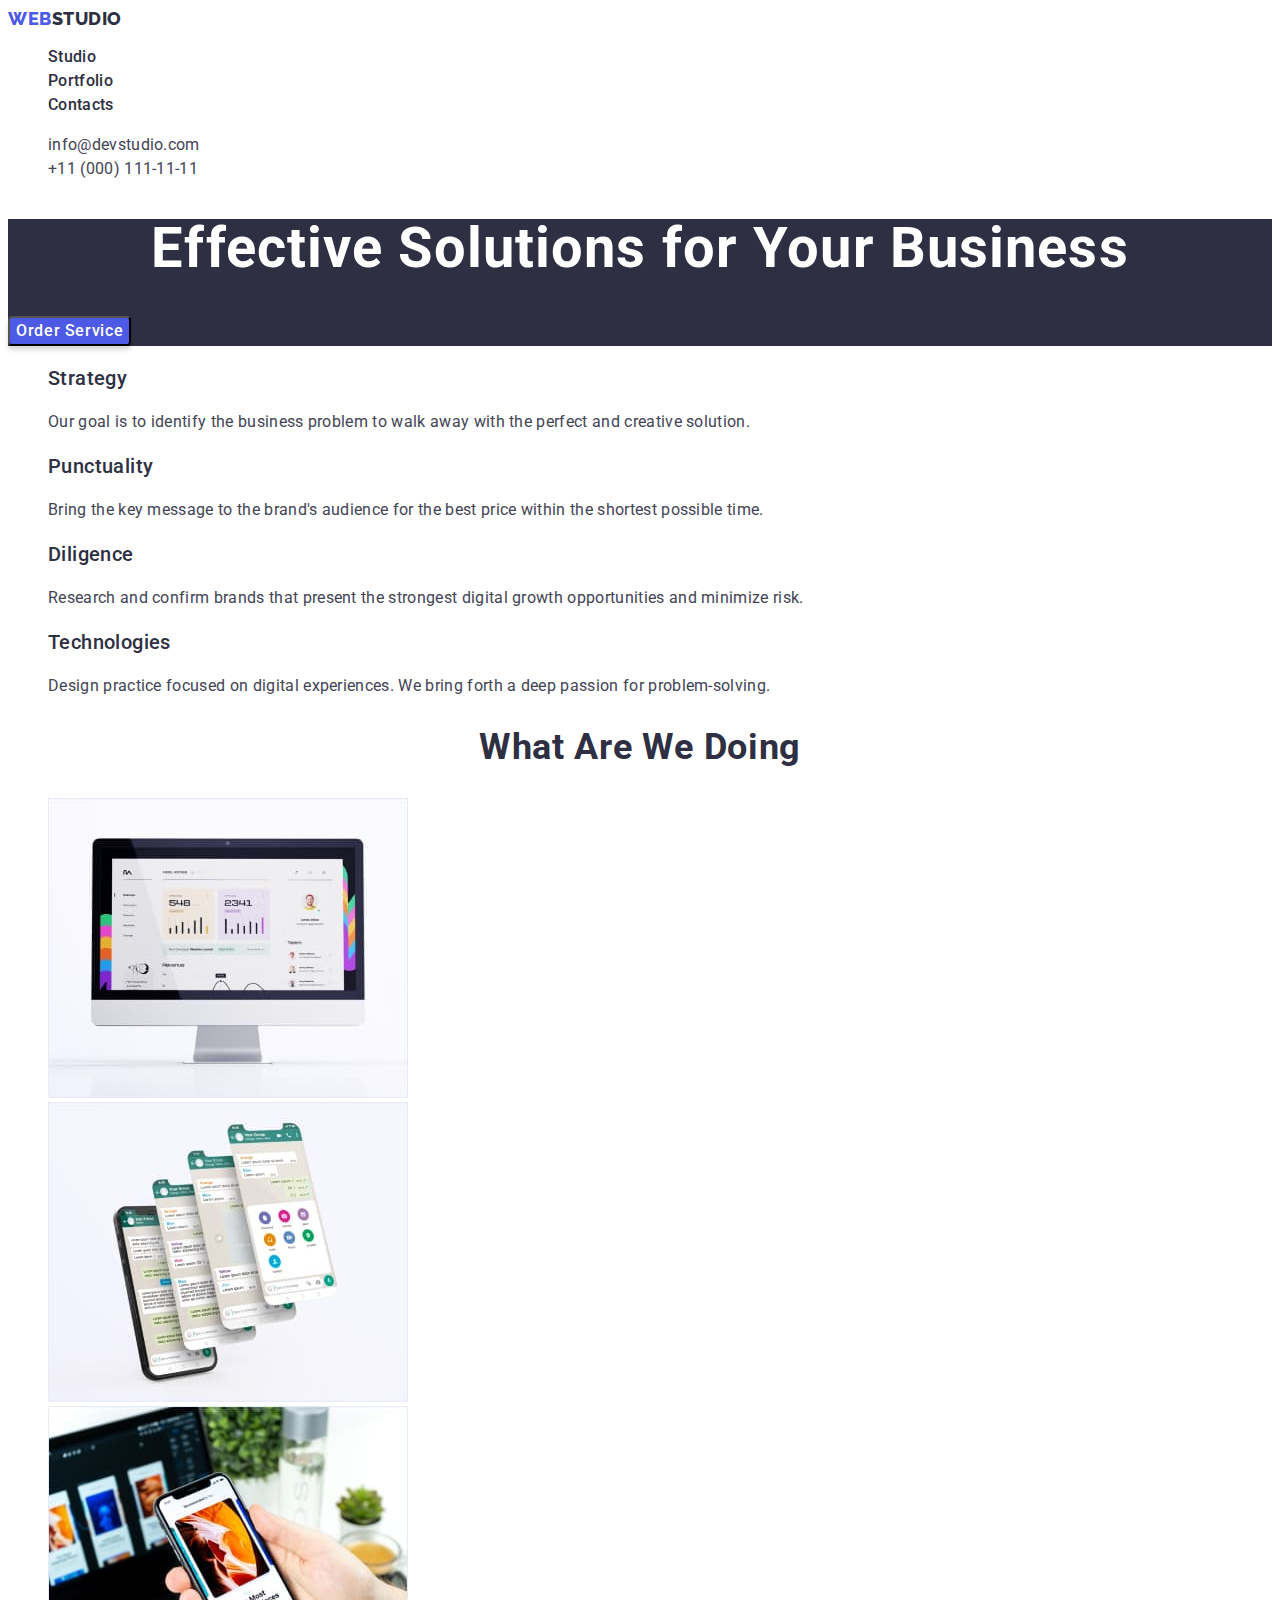
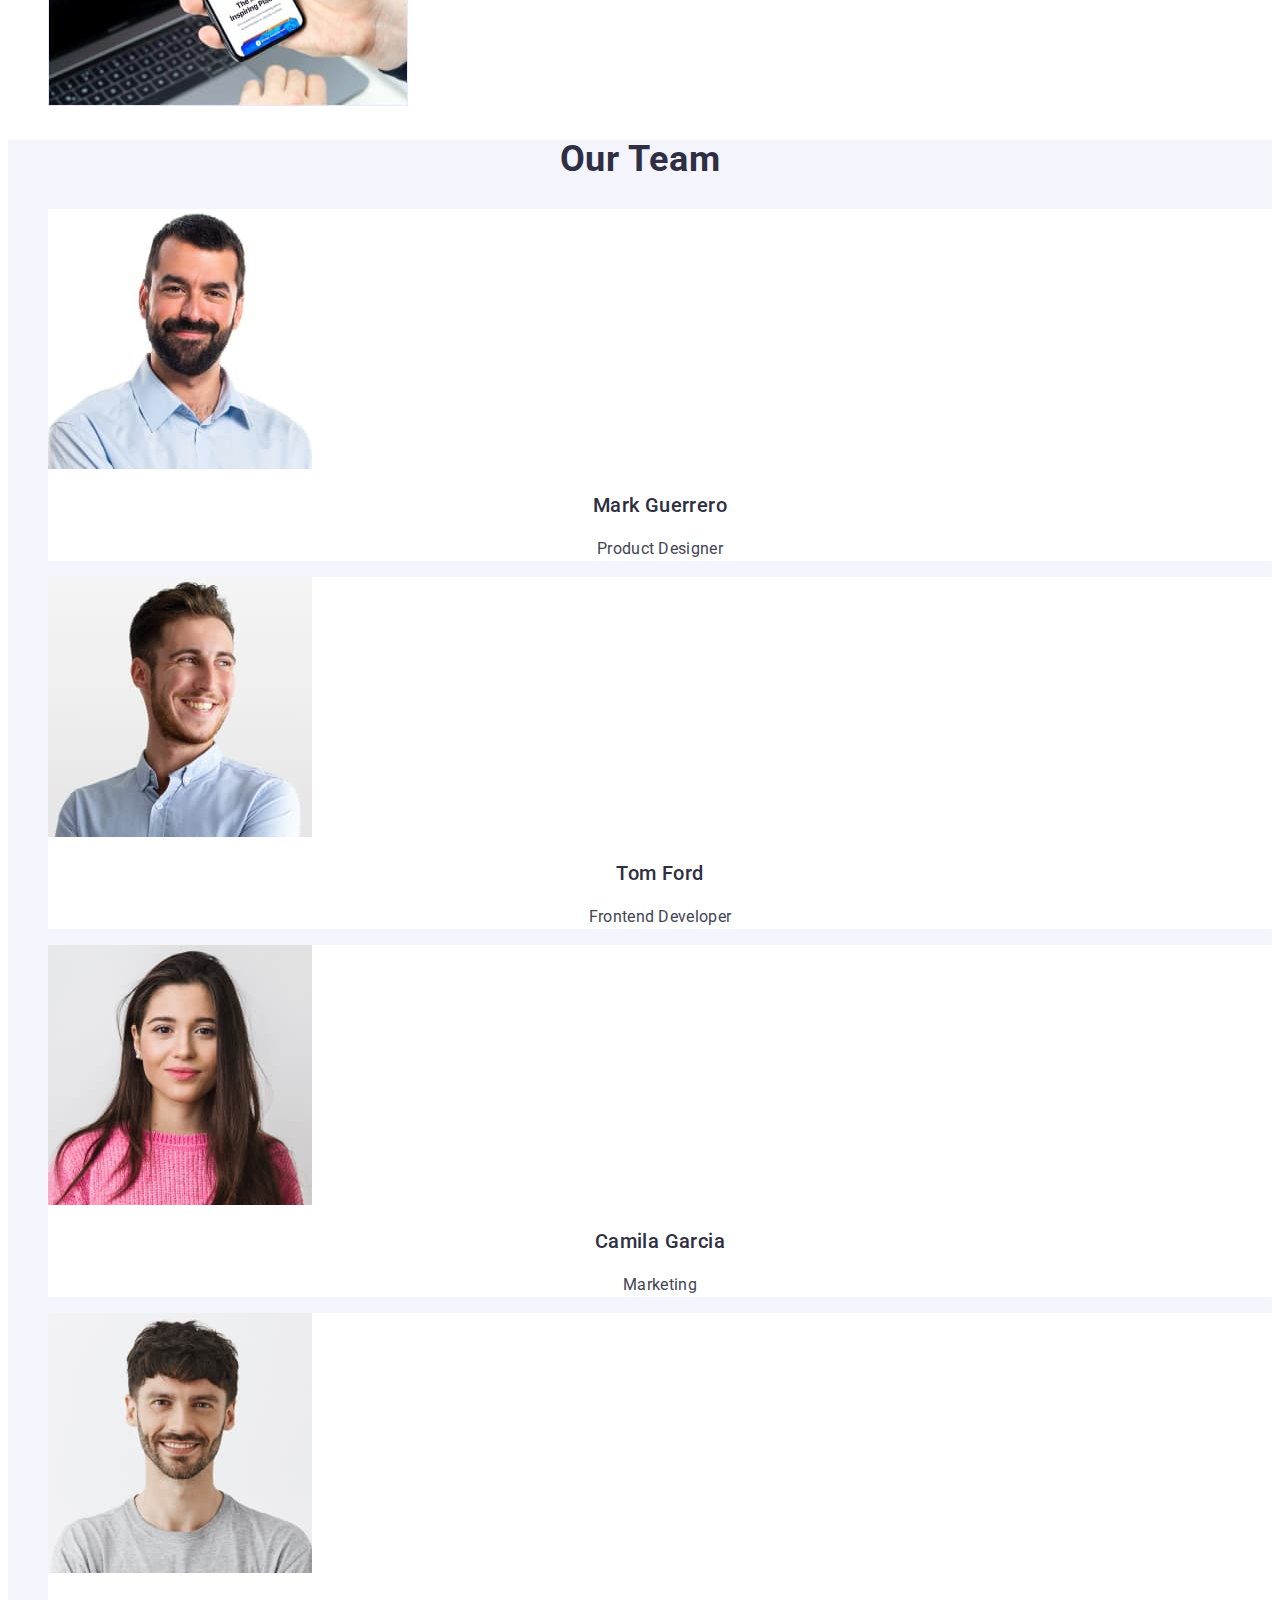
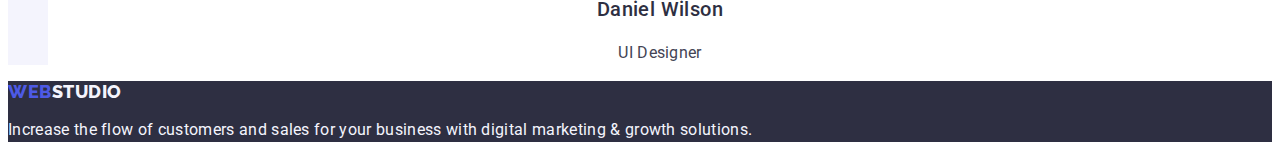
==== index.html @ a46208f0 "Initial commit" ====
<!DOCTYPE html>
<html lang="en">
  <head>
    <meta charset="UTF-8" />
    <meta http-equiv="X-UA-Compatible" content="IE=edge" />
    <meta name="viewport" content="width=device-width, initial-scale=1.0" />
    <title>WebStudio</title>
    <link rel="preconnect" href="https://fonts.googleapis.com" />
    <link rel="preconnect" href="https://fonts.gstatic.com" crossorigin />
    <link
      href="https://fonts.googleapis.com/css2?family=Raleway:wght@800&family=Roboto:wght@400;500;700;900&display=swap"
      rel="stylesheet"
    />
    <link rel="stylesheet" href="./css/styles.css" />
  </head>
  <body>
    <!--Header Website-->
    <header class="header-main">
      <nav class="nav-main">
        <a href="./index.html" class="logo link"
          >Web<span class="logo-header-text">Studio</span></a
        >
        <ul class="menu list">
          <li class="menu-item">
            <a class="menu-item-link link" href="./index.html">Studio</a>
          </li>
          <li class="menu-item">
            <a class="menu-item-link link" href="./portfolio.html">Portfolio</a>
          </li>
          <li class="menu-item">
            <a class="menu-item-link link" href="">Contacts</a>
          </li>
        </ul>
      </nav>
      <address class="address-main">
        <ul class="contact-main list">
          <li class="email">
            <a class="menu-item-address link" href="mailto:info@devstudio.com"
              >info@devstudio.com</a
            >
          </li>
          <li class="tel">
            <a class="menu-item-address link" href="tel:+110001111111"
              >+11 (000) 111-11-11</a
            >
          </li>
        </ul>
      </address>
    </header>
    <!--Body Website-->
    <main>
      <!--Company benefits-->
      <section class="hero">
        <h1 class="hero-title">Effective Solutions for Your Business</h1>
        <button class="hero-button" type="button">Order Service</button>
      </section>
      <section class="benefits">
        <h2 class="benefits-title" hidden>Company benefits</h2>
        <ul class="benefits-menu list">
          <li class="benefits-menu-item">
            <h3 class="benefits-subtitle">Strategy</h3>
            <p class="benefits-text">
              Our goal is to identify the business problem to walk away with the
              perfect and creative solution.
            </p>
          </li>
          <li class="benefits-menu-item">
            <h3 class="benefits-subtitle">Punctuality</h3>
            <p class="benefits-text">
              Bring the key message to the brand's audience for the best price
              within the shortest possible time.
            </p>
          </li>
          <li class="benefits-menu-item">
            <h3 class="benefits-subtitle">Diligence</h3>
            <p class="benefits-text">
              Research and confirm brands that present the strongest digital
              growth opportunities and minimize risk.
            </p>
          </li>
          <li class="benefits-menu-item">
            <h3 class="benefits-subtitle">Technologies</h3>
            <p class="benefits-text">
              Design practice focused on digital experiences. We bring forth a
              deep passion for problem-solving.
            </p>
          </li>
        </ul>
      </section>
      <!--What are we doing-->
      <section class="we-doing">
        <h2 class="we-doing-title">What are we doing</h2>
        <ul class="we-doing-menu list">
          <li class="we-doing-menu-item">
            <img
              class="we-doing-img"
              src="./images/comp.jpg"
              alt="Computer"
              width="360"
              height="300"
            />
          </li>
          <li class="we-doing-menu-item">
            <img
              class="we-doing-img"
              src="./images/mobile.jpg"
              alt="Mobile"
              width="360"
              height="300"
            />
          </li>
          <li class="we-doing-menu-item">
            <img
              class="we-doing-img"
              src="./images/adaptive.jpg"
              alt="Adaptive"
              width="360"
              height="300"
            />
          </li>
        </ul>
      </section>
      <!--Our Team-->
      <section class="team">
        <h2 class="team-title">Our Team</h2>
        <ul class="team-menu list">
          <li class="team-menu-item">
            <img
              class="team-img"
              src="./images/mark.jpg"
              alt="Mark Guerrero"
              width="264"
              height="260"
            />
            <h3 class="team-subtitle">Mark Guerrero</h3>
            <p class="team-text">Product Designer</p>
          </li>
          <li class="team-menu-item">
            <img
              class="team-img"
              src="./images/tom.jpg"
              alt="Tom Ford"
              width="264"
              height="260"
            />
            <h3 class="team-subtitle">Tom Ford</h3>
            <p class="team-text">Frontend Developer</p>
          </li>
          <li class="team-menu-item">
            <img
              class="team-img"
              src="./images/camila.jpg"
              alt="Camila Garcia"
              width="264"
              height="260"
            />
            <h3 class="team-subtitle">Camila Garcia</h3>
            <p class="team-text">Marketing</p>
          </li>
          <li class="team-menu-item">
            <img
              class="team-img"
              src="./images/daniel.jpg"
              alt="Daniel Wilson"
              width="264"
              height="260"
            />
            <h3 class="team-subtitle">Daniel Wilson</h3>
            <p class="team-text">UI Designer</p>
          </li>
        </ul>
      </section>
    </main>
    <!--Footer Website-->
    <footer class="footer-main">
      <a href="./index.html" class="logo link"
        >Web<span class="logo-footer-text">Studio</span></a
      >
      <p class="text-footer">
        Increase the flow of customers and sales for your business with digital
        marketing & growth solutions.
      </p>
    </footer>
  </body>
</html>
---- css/styles.css ----
/*---------------VAR---------------*/
:root{
    --color-main-text:#2e2f42;
    --color-second-text: #434455;
    --color-hover: #404BBF;
    --color-logo-button: #4D5AE5;
    --color-fon-text-button: #FFFFFF;
    --color-footer-fon: #F4F4FD;
    --color-border-button: #E7E9FC;
    --primary-font: 'Roboto', sans-serif;
    --secondary-font: 'Raleway', sans-serif;
    --background-color: #FFFFFF;
}

/*---------------MAIN---------------*/
.list{
    list-style: none;
}

.link{
    text-decoration: none;
}

body {
    font-family: var(--primary-font);
    color: var(--color-second-text);   
    background-color: var(--background-color);
}

/*---------------HEADER---------------*/
.header-main {}

.nav-main {}

.logo {
    font-family: var(--secondary-font);
    font-weight: 800;
    font-size: 18px;
    line-height: 1.17;
    letter-spacing: 0.03em;
    text-transform: uppercase;
    color: var(--color-logo-button);
}

.logo-header-text{
    color: var(--color-main-text);
}

.menu {
}

.menu-item {
}

.menu-item-link { 
    font-weight: 500;
    font-size: 16px;
    line-height: 1.5;
    letter-spacing: 0.02em;
    color: var(--color-main-text);
}

.menu-item-address{
    line-height: 1.5;
    letter-spacing: 0.02em;
    color: var(--color-second-text);
}

.menu-item-link:hover,
.menu-item-link:focus,
.menu-item-address:hover,
.menu-item-address:focus
{
    color: var(--color-hover);
}

.address-main {    
    font-style: normal;      
    line-height: 1.5;
    letter-spacing: 0.02em;
    color: var(--color-second-text);
}

.contact-main {    
    color: var(--color-second-text);
}

.email {        
    line-height: 1.5;         
    letter-spacing: 0.02em;
    color: var(--color-second-text);
}

.tel {    
    line-height: 1.5;
    letter-spacing: 0.02em;
    color: var(--color-second-text);
}

/*---------------HERO---------------*/
.hero {
    background-color: var(--color-main-text);
}

.hero-title {
    font-size: 56px;
    line-height: 1.07;
    text-align: center;
    letter-spacing: 0.02em;
    color: var(--color-fon-text-button);
}

.hero-button {
    background: var(--color-logo-button);
    box-shadow: 0px 4px 4px rgba(0, 0, 0, 0.15);
    border-radius: 4px;
    cursor: pointer;
    font-family: var(--primary-font);
    font-weight: 500;
    font-size: 16px;
    line-height: 1.5;
    letter-spacing: 0.04em;
    color: var(--color-fon-text-button);
}

.hero-button:hover,
.hero-button:focus {
background-color: var(--color-hover);
}

/*---------------BENEFITS---------------*/

.benefits {}

.benefits-title {}

.benefits-menu {}

.benefits-menu-item {}

.benefits-subtitle {
    font-weight: 500;
    font-size: 20px;
    line-height: 1.2;
    letter-spacing: 0.02em;
    color: var(--color-main-text);
}

.benefits-text {
    line-height: 1.5;
    letter-spacing: 0.02em;
    color: var(--color-second-text);
}

/*---------------WE DOING---------------*/
.we-doing {}

.we-doing-title {
    font-size: 36px;
    line-height: 1.11;
    text-align: center;
    letter-spacing: 0.02em;
    text-transform: capitalize;
    color: var(--color-main-text);
}

.we-doing-menu {}

.we-doing-menu-item {}

.we-doing-img {}

/*---------------TEAM---------------*/

.team {
    background-color: var(--color-footer-fon);
}

.team-title {
    font-size: 36px;
    line-height: 1.11;
    text-align: center;
    letter-spacing: 0.02em;
    text-transform: capitalize;
    color: var(--color-main-text);
}

.team-menu {}

.team-menu-item {
    background-color: var(--color-fon-text-button);
}

.team-img {}

.team-subtitle {
    font-weight: 500;
    font-size: 20px;
    line-height: 1.2;
    text-align: center;
    letter-spacing: 0.02em;
    color: var(--color-main-text);
}

.team-text {
    line-height: 1.5;
    text-align: center;
    letter-spacing: 0.02em;
    color: var(--color-second-text);
}

/*---------------PROJECTS---------------*/

.projects {}

.projects-title {}

.projects-menu-button {}

.projects-menu-item-button {}

.projects-button {
    background: var(--color-footer-fon);
    border: 1px solid var(--color-border-button);
    font-size: 16px;
    border-radius: 4px;
    font-weight: 500;
    line-height: 1.5;
    text-align: center;
    color: var(--color-logo-button);
    font-family: var(--primary-font);
    letter-spacing: 0.04em;
    cursor: pointer;
}

.projects-menu {}

.projects-menu-item {}

.projects-img {}

.projects-subtitle {
    font-weight: 500;
    font-size: 20px;
    line-height: 1.2;
    letter-spacing: 0.02em;
    color: var(--color-main-text);
}

.projects-text {
    line-height: 1.5;
    letter-spacing: 0.02em;
    color: var(--color-second-text);
}

.projects-text-button:hover,
.projects-text-button:focus{
color: var(--color-fon-text-button);
}

.projects-button:hover,
.projects-button:focus {
background-color: var(--color-hover);
color: var(--color-fon-text-button);
}

.project-link {}

.project-link:hover,
.project-link:focus {
    color: var(--color-hover);
}
/*---------------FOOTER---------------*/

.footer-main{
    background: var(--color-main-text);
}

.text-footer {      
    line-height: 1.5;
    letter-spacing: 0.02em;
    color: var(--color-footer-fon);
}

.logo-footer-text {
    color: var(--color-footer-fon);
}
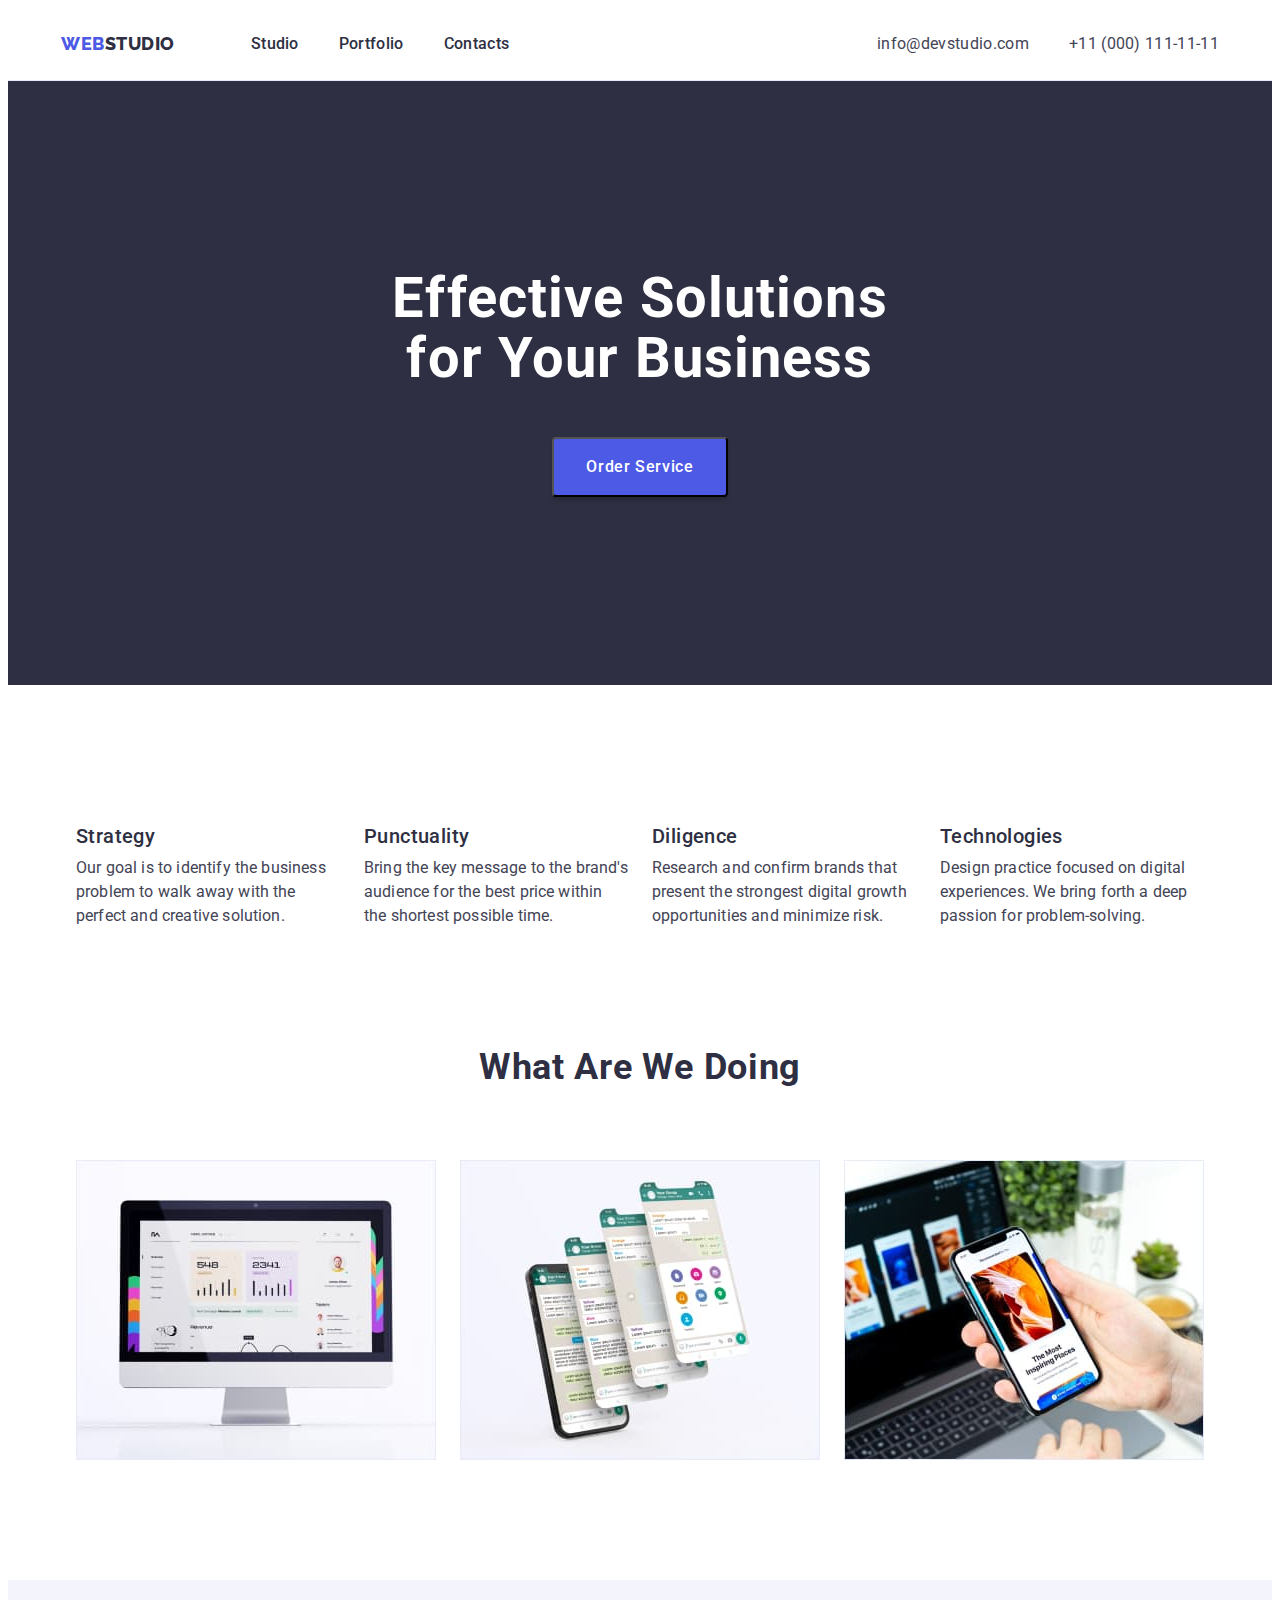
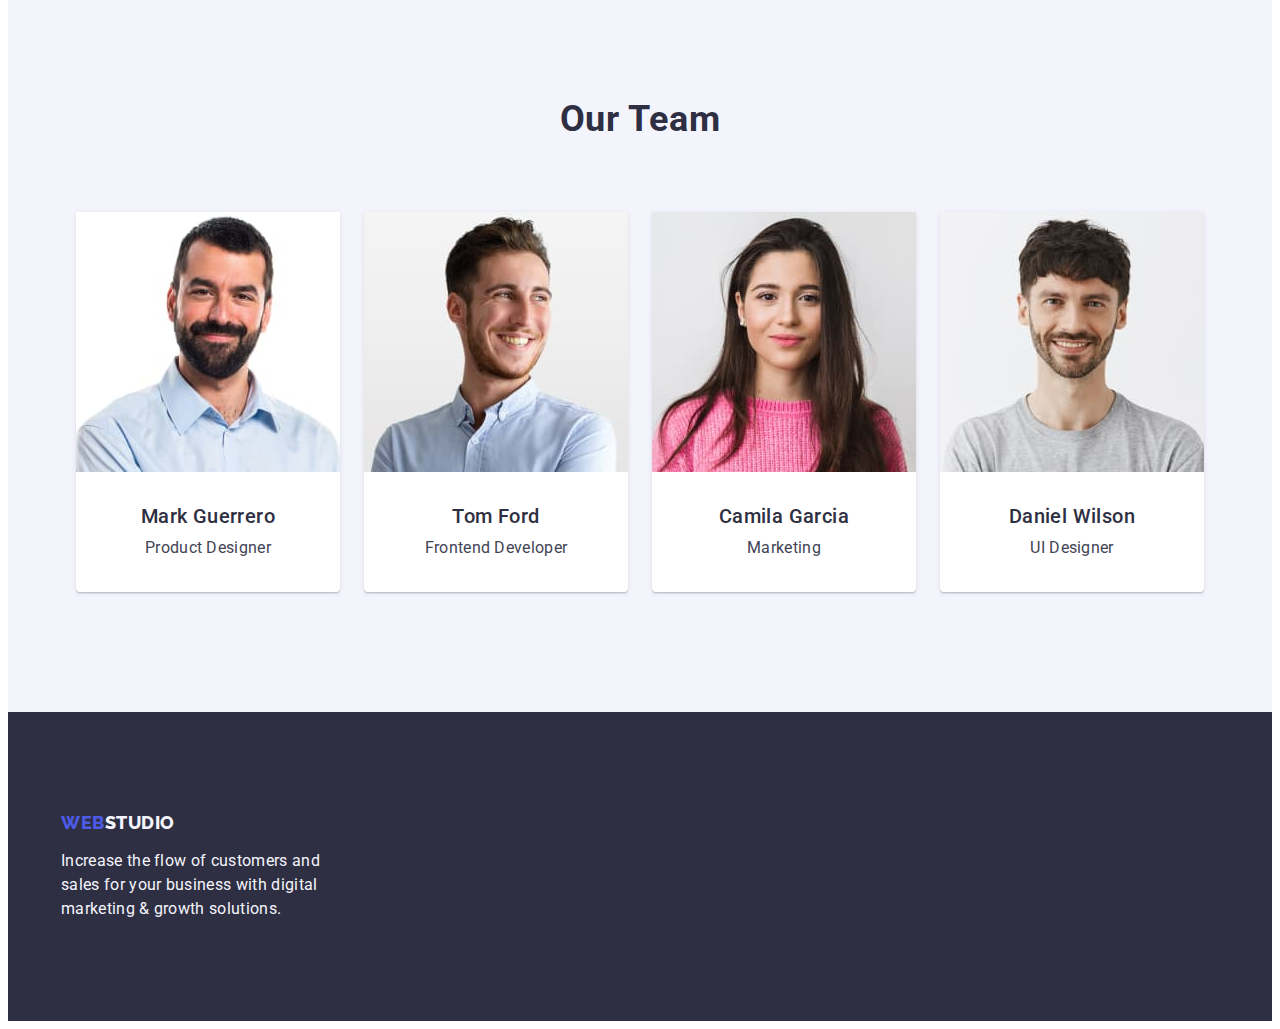
==== commit 34337dae: "Add Flex container" ====
--- a/index.html
+++ b/index.html
@@ -11,175 +11,192 @@
       href="https://fonts.googleapis.com/css2?family=Raleway:wght@800&family=Roboto:wght@400;500;700;900&display=swap"
       rel="stylesheet"
     />
+    <link
+      rel="stylesheet"
+      href="https://cdnjs.cloudflare.com/ajax/libs/modern-normalize/1.1.0/modern-normalize.min.css"
+      integrity="sha512-wpPYUAdjBVSE4KJnH1VR1HeZfpl1ub8YT/NKx4PuQ5NmX2tKuGu6U/JRp5y+Y8XG2tV+wKQpNHVUX03MfMFn9Q=="
+      crossorigin="anonymous"
+      referrerpolicy="no-referrer"
+    />
     <link rel="stylesheet" href="./css/styles.css" />
   </head>
   <body>
     <!--Header Website-->
     <header class="header-main">
-      <nav class="nav-main">
-        <a href="./index.html" class="logo link"
-          >Web<span class="logo-header-text">Studio</span></a
-        >
-        <ul class="menu list">
-          <li class="menu-item">
-            <a class="menu-item-link link" href="./index.html">Studio</a>
-          </li>
-          <li class="menu-item">
-            <a class="menu-item-link link" href="./portfolio.html">Portfolio</a>
-          </li>
-          <li class="menu-item">
-            <a class="menu-item-link link" href="">Contacts</a>
-          </li>
-        </ul>
-      </nav>
-      <address class="address-main">
-        <ul class="contact-main list">
-          <li class="email">
-            <a class="menu-item-address link" href="mailto:info@devstudio.com"
-              >info@devstudio.com</a
-            >
-          </li>
-          <li class="tel">
-            <a class="menu-item-address link" href="tel:+110001111111"
-              >+11 (000) 111-11-11</a
-            >
-          </li>
-        </ul>
-      </address>
+      <div class="container header-main-container">
+        <nav class="nav-main">
+          <a href="./index.html" class="logo link"
+            >Web<span class="logo-header-text">Studio</span></a
+          >
+          <ul class="menu list">
+            <li class="menu-item">
+              <a class="menu-item-link link" href="./index.html">Studio</a>
+            </li>
+            <li class="menu-item">
+              <a class="menu-item-link link" href="./portfolio.html"
+                >Portfolio</a
+              >
+            </li>
+            <li class="menu-item">
+              <a class="menu-item-link link" href="">Contacts</a>
+            </li>
+          </ul>
+        </nav>
+        <address class="address-main">
+          <ul class="contact-main list">
+            <li class="email">
+              <a class="menu-item-address link" href="mailto:info@devstudio.com"
+                >info@devstudio.com</a
+              >
+            </li>
+            <li class="tel">
+              <a class="menu-item-address link" href="tel:+110001111111"
+                >+11 (000) 111-11-11</a
+              >
+            </li>
+          </ul>
+        </address>
+      </div>
     </header>
     <!--Body Website-->
     <main>
       <!--Company benefits-->
       <section class="hero">
-        <h1 class="hero-title">Effective Solutions for Your Business</h1>
-        <button class="hero-button" type="button">Order Service</button>
+        <div class="container hero-container">
+          <h1 class="hero-title">Effective Solutions for Your Business</h1>
+          <button class="hero-button" type="button">Order Service</button>
+        </div>
       </section>
       <section class="benefits">
-        <h2 class="benefits-title" hidden>Company benefits</h2>
-        <ul class="benefits-menu list">
-          <li class="benefits-menu-item">
-            <h3 class="benefits-subtitle">Strategy</h3>
-            <p class="benefits-text">
-              Our goal is to identify the business problem to walk away with the
-              perfect and creative solution.
-            </p>
-          </li>
-          <li class="benefits-menu-item">
-            <h3 class="benefits-subtitle">Punctuality</h3>
-            <p class="benefits-text">
-              Bring the key message to the brand's audience for the best price
-              within the shortest possible time.
-            </p>
-          </li>
-          <li class="benefits-menu-item">
-            <h3 class="benefits-subtitle">Diligence</h3>
-            <p class="benefits-text">
-              Research and confirm brands that present the strongest digital
-              growth opportunities and minimize risk.
-            </p>
-          </li>
-          <li class="benefits-menu-item">
-            <h3 class="benefits-subtitle">Technologies</h3>
-            <p class="benefits-text">
-              Design practice focused on digital experiences. We bring forth a
-              deep passion for problem-solving.
-            </p>
-          </li>
-        </ul>
+        <div class="container">
+          <h2 class="benefits-title visuallyhidden">Company benefits</h2>
+          <ul class="benefits-menu list">
+            <li class="benefits-menu-item">
+              <h3 class="benefits-subtitle">Strategy</h3>
+              <p class="benefits-text">
+                Our goal is to identify the business problem to walk away with
+                the perfect and creative solution.
+              </p>
+            </li>
+            <li class="benefits-menu-item">
+              <h3 class="benefits-subtitle">Punctuality</h3>
+              <p class="benefits-text">
+                Bring the key message to the brand's audience for the best price
+                within the shortest possible time.
+              </p>
+            </li>
+            <li class="benefits-menu-item">
+              <h3 class="benefits-subtitle">Diligence</h3>
+              <p class="benefits-text">
+                Research and confirm brands that present the strongest digital
+                growth opportunities and minimize risk.
+              </p>
+            </li>
+            <li class="benefits-menu-item">
+              <h3 class="benefits-subtitle">Technologies</h3>
+              <p class="benefits-text">
+                Design practice focused on digital experiences. We bring forth a
+                deep passion for problem-solving.
+              </p>
+            </li>
+          </ul>
+        </div>
       </section>
       <!--What are we doing-->
       <section class="we-doing">
-        <h2 class="we-doing-title">What are we doing</h2>
-        <ul class="we-doing-menu list">
-          <li class="we-doing-menu-item">
-            <img
-              class="we-doing-img"
-              src="./images/comp.jpg"
-              alt="Computer"
-              width="360"
-              height="300"
-            />
-          </li>
-          <li class="we-doing-menu-item">
-            <img
-              class="we-doing-img"
-              src="./images/mobile.jpg"
-              alt="Mobile"
-              width="360"
-              height="300"
-            />
-          </li>
-          <li class="we-doing-menu-item">
-            <img
-              class="we-doing-img"
-              src="./images/adaptive.jpg"
-              alt="Adaptive"
-              width="360"
-              height="300"
-            />
-          </li>
-        </ul>
+        <div class="container">
+          <h2 class="we-doing-title">What are we doing</h2>
+          <ul class="we-doing-menu list">
+            <li class="we-doing-menu-item">
+              <img
+                class="we-doing-img"
+                src="./images/comp.jpg"
+                alt="Computer"
+                width="360"
+                height="300"
+              />
+            </li>
+            <li class="we-doing-menu-item">
+              <img
+                class="we-doing-img"
+                src="./images/mobile.jpg"
+                alt="Mobile"
+                width="360"
+                height="300"
+              />
+            </li>
+            <li class="we-doing-menu-item">
+              <img
+                class="we-doing-img"
+                src="./images/adaptive.jpg"
+                alt="Adaptive"
+                width="360"
+                height="300"
+              />
+            </li>
+          </ul>
+        </div>
       </section>
       <!--Our Team-->
       <section class="team">
-        <h2 class="team-title">Our Team</h2>
-        <ul class="team-menu list">
-          <li class="team-menu-item">
-            <img
-              class="team-img"
-              src="./images/mark.jpg"
-              alt="Mark Guerrero"
-              width="264"
-              height="260"
-            />
-            <h3 class="team-subtitle">Mark Guerrero</h3>
-            <p class="team-text">Product Designer</p>
-          </li>
-          <li class="team-menu-item">
-            <img
-              class="team-img"
-              src="./images/tom.jpg"
-              alt="Tom Ford"
-              width="264"
-              height="260"
-            />
-            <h3 class="team-subtitle">Tom Ford</h3>
-            <p class="team-text">Frontend Developer</p>
-          </li>
-          <li class="team-menu-item">
-            <img
-              class="team-img"
-              src="./images/camila.jpg"
-              alt="Camila Garcia"
-              width="264"
-              height="260"
-            />
-            <h3 class="team-subtitle">Camila Garcia</h3>
-            <p class="team-text">Marketing</p>
-          </li>
-          <li class="team-menu-item">
-            <img
-              class="team-img"
-              src="./images/daniel.jpg"
-              alt="Daniel Wilson"
-              width="264"
-              height="260"
-            />
-            <h3 class="team-subtitle">Daniel Wilson</h3>
-            <p class="team-text">UI Designer</p>
-          </li>
-        </ul>
+        <div class="container">
+          <h2 class="team-title">Our Team</h2>
+          <ul class="team-menu list">
+            <li class="team-menu-item">
+              <img
+                class="team-img"
+                src="./images/mark.jpg"
+                alt="Mark Guerrero"
+                width="264"
+              />
+              <h3 class="team-subtitle">Mark Guerrero</h3>
+              <p class="team-text">Product Designer</p>
+            </li>
+            <li class="team-menu-item">
+              <img
+                class="team-img"
+                src="./images/tom.jpg"
+                alt="Tom Ford"
+                width="264"
+              />
+              <h3 class="team-subtitle">Tom Ford</h3>
+              <p class="team-text">Frontend Developer</p>
+            </li>
+            <li class="team-menu-item">
+              <img
+                class="team-img"
+                src="./images/camila.jpg"
+                alt="Camila Garcia"
+                width="264"
+              />
+              <h3 class="team-subtitle">Camila Garcia</h3>
+              <p class="team-text">Marketing</p>
+            </li>
+            <li class="team-menu-item">
+              <img
+                class="team-img"
+                src="./images/daniel.jpg"
+                alt="Daniel Wilson"
+                width="264"
+              />
+              <h3 class="team-subtitle">Daniel Wilson</h3>
+              <p class="team-text">UI Designer</p>
+            </li>
+          </ul>
+        </div>
       </section>
     </main>
     <!--Footer Website-->
     <footer class="footer-main">
-      <a href="./index.html" class="logo link"
-        >Web<span class="logo-footer-text">Studio</span></a
-      >
-      <p class="text-footer">
-        Increase the flow of customers and sales for your business with digital
-        marketing & growth solutions.
-      </p>
+      <div class="container">
+        <a href="./index.html" class="logo link"
+          >Web<span class="logo-footer-text">Studio</span></a
+        >
+        <p class="text-footer">
+          Increase the flow of customers and sales for your business with
+          digital marketing & growth solutions.
+        </p>
+      </div>
     </footer>
   </body>
 </html>
--- a/css/styles.css
+++ b/css/styles.css
@@ -13,6 +13,25 @@
 }
 
 /*---------------MAIN---------------*/
+h1, h2, h3, h4, h5, h6, p{
+    margin-top: 0;
+    margin-bottom: 0;
+}
+
+ul, ol{
+    margin-top: 0;
+    margin-bottom: 0;
+    padding-left: 0;
+}
+
+button{
+    cursor: pointer;
+}
+
+img{
+    display: block;
+}
+
 .list{
     list-style: none;
 }
@@ -27,10 +46,33 @@
     background-color: var(--background-color);
 }
 
+.container{
+    width: 1158px;
+    margin-left: auto;
+    margin-right: auto;
+    padding-left: 15px;
+    padding-right: 15px;
+}
+
 /*---------------HEADER---------------*/
-.header-main {}
-
-.nav-main {}
+.header-main-container{
+display: flex;
+align-items: center;
+}
+
+.header-main {
+    padding-top: 24px;
+    padding-bottom: 24px;
+    border: solid 1px #E7E9FC;
+    border-top:none;
+    border-right: none;
+    border-left: none;
+}
+
+.nav-main {
+    display: flex;
+    align-items: center;
+}
 
 .logo {
     font-family: var(--secondary-font);
@@ -40,6 +82,7 @@
     letter-spacing: 0.03em;
     text-transform: uppercase;
     color: var(--color-logo-button);
+    margin-right: 76px;
 }
 
 .logo-header-text{
@@ -47,6 +90,9 @@
 }
 
 .menu {
+    display: flex;
+    align-items: center;
+    gap: 40px;
 }
 
 .menu-item {
@@ -79,10 +125,14 @@
     line-height: 1.5;
     letter-spacing: 0.02em;
     color: var(--color-second-text);
+    margin-left: auto;
 }
 
 .contact-main {    
     color: var(--color-second-text);
+    display: flex;
+    align-items: center;    
+    gap: 40px;
 }
 
 .email {        
@@ -99,28 +149,39 @@
 
 /*---------------HERO---------------*/
 .hero {
-    background-color: var(--color-main-text);
-}
-
-.hero-title {
+    background-color: var(--color-main-text);    
+}
+
+.hero-container{
+    padding-top: 188px;
+    padding-bottom: 188px; 
+}
+
+.hero-title {      
     font-size: 56px;
     line-height: 1.07;
     text-align: center;
     letter-spacing: 0.02em;
     color: var(--color-fon-text-button);
+    max-width: 496px;    
+    margin-left: auto;
+    margin-right: auto;
+    margin-bottom: 48px;
 }
 
 .hero-button {
     background: var(--color-logo-button);
     box-shadow: 0px 4px 4px rgba(0, 0, 0, 0.15);
     border-radius: 4px;
-    cursor: pointer;
     font-family: var(--primary-font);
     font-weight: 500;
     font-size: 16px;
     line-height: 1.5;
     letter-spacing: 0.04em;
     color: var(--color-fon-text-button);
+    padding: 16px 32px;
+    margin: 0 auto;
+    display: block;
 }
 
 .hero-button:hover,
@@ -132,9 +193,18 @@
 
 .benefits {}
 
-.benefits-title {}
-
-.benefits-menu {}
+.benefits-title {      
+}
+
+.benefits-menu {
+    display: flex;
+    align-items: center;
+    justify-content: center;
+    flex-wrap: wrap;
+    gap: 24px;
+    padding-top: 120px;
+    padding-bottom: 120px;    
+}
 
 .benefits-menu-item {}
 
@@ -144,12 +214,14 @@
     line-height: 1.2;
     letter-spacing: 0.02em;
     color: var(--color-main-text);
+    margin-bottom: 8px;
 }
 
 .benefits-text {
     line-height: 1.5;
-    letter-spacing: 0.02em;
-    color: var(--color-second-text);
+    letter-spacing: 0.01em;
+    color: var(--color-second-text);
+    max-width: 264px;
 }
 
 /*---------------WE DOING---------------*/
@@ -161,10 +233,18 @@
     text-align: center;
     letter-spacing: 0.02em;
     text-transform: capitalize;
-    color: var(--color-main-text);
-}
-
-.we-doing-menu {}
+    color: var(--color-main-text);    
+}
+
+.we-doing-menu {
+    display: flex;
+    align-items: center;
+    gap: 24px;
+    padding-top: 72px;
+    padding-bottom: 120px;
+    justify-content: center;
+    flex-wrap: wrap;
+}
 
 .we-doing-menu-item {}
 
@@ -173,7 +253,7 @@
 /*---------------TEAM---------------*/
 
 .team {
-    background-color: var(--color-footer-fon);
+    background-color: var(--color-footer-fon);    
 }
 
 .team-title {
@@ -183,12 +263,23 @@
     letter-spacing: 0.02em;
     text-transform: capitalize;
     color: var(--color-main-text);
-}
-
-.team-menu {}
+    padding-top: 120px;
+    padding-bottom: 72px;
+}
+
+.team-menu {
+    display: flex;
+    align-items: center;
+    gap: 24px;        
+    padding-bottom: 120px;
+    justify-content: center;
+    flex-wrap: wrap;
+}
 
 .team-menu-item {
     background-color: var(--color-fon-text-button);
+    box-shadow: 0px 1px 6px rgba(46, 47, 66, 0.08), 0px 1px 1px rgba(46, 47, 66, 0.16), 0px 2px 1px rgba(46, 47, 66, 0.08);
+    border-radius: 0px 0px 4px 4px;
 }
 
 .team-img {}
@@ -200,6 +291,8 @@
     text-align: center;
     letter-spacing: 0.02em;
     color: var(--color-main-text);
+    margin-top: 32px;
+    margin-bottom: 8px;
 }
 
 .team-text {
@@ -207,17 +300,30 @@
     text-align: center;
     letter-spacing: 0.02em;
     color: var(--color-second-text);
+    margin-bottom: 32px;
 }
 
 /*---------------PROJECTS---------------*/
 
+.projects-container{
+    padding-top: 96px;
+    padding-bottom: 120px;
+}
 .projects {}
 
 .projects-title {}
 
-.projects-menu-button {}
-
-.projects-menu-item-button {}
+.projects-menu-button {
+    display: flex;
+    align-items: center;
+    gap: 24px;
+    justify-content: center;
+    flex-wrap: wrap;
+    padding-bottom: 72px;
+}
+
+.projects-menu-item-button {    
+}
 
 .projects-button {
     background: var(--color-footer-fon);
@@ -230,14 +336,24 @@
     color: var(--color-logo-button);
     font-family: var(--primary-font);
     letter-spacing: 0.04em;
-    cursor: pointer;
-}
-
-.projects-menu {}
-
-.projects-menu-item {}
-
-.projects-img {}
+    padding: 12px 24px;
+}
+
+.projects-menu {
+    display: flex;
+    align-items: center;
+    gap: 48px 24px;
+    justify-content: center;
+    flex-wrap: wrap;    
+}
+
+.projects-menu-item {
+    border: 1px solid #E7E9FC;
+}
+
+.projects-img {
+    padding-bottom: 32px;
+}
 
 .projects-subtitle {
     font-weight: 500;
@@ -245,12 +361,16 @@
     line-height: 1.2;
     letter-spacing: 0.02em;
     color: var(--color-main-text);
+    padding-bottom: 8px;
+    padding-left: 16px;
 }
 
 .projects-text {
     line-height: 1.5;
     letter-spacing: 0.02em;
     color: var(--color-second-text);
+    padding-bottom: 32px;
+    padding-left: 16px;
 }
 
 .projects-text-button:hover,
@@ -274,14 +394,33 @@
 
 .footer-main{
     background: var(--color-main-text);
+    padding-top: 100px;
+    padding-bottom: 100px;
 }
 
 .text-footer {      
     line-height: 1.5;
     letter-spacing: 0.02em;
     color: var(--color-footer-fon);
+    margin-top: 16px;
+    max-width: 264px;
 }
 
 .logo-footer-text {
-    color: var(--color-footer-fon);
+    color: var(--color-footer-fon);    
+}
+
+/*-----------HIDDEN TEXT---------------------*/
+
+.visuallyhidden {
+    border: 0;
+    clip: rect(0 0 0 0);
+    clip-path: inset(50%);
+    width: 1px;
+    height: 1px;
+    margin: -1px;
+    overflow: hidden;
+    padding: 0;
+    position: relative; /* different - for reading order in macOS VO*/
+    display: inline-block; /* new - for reading order in macOS VO*/
 }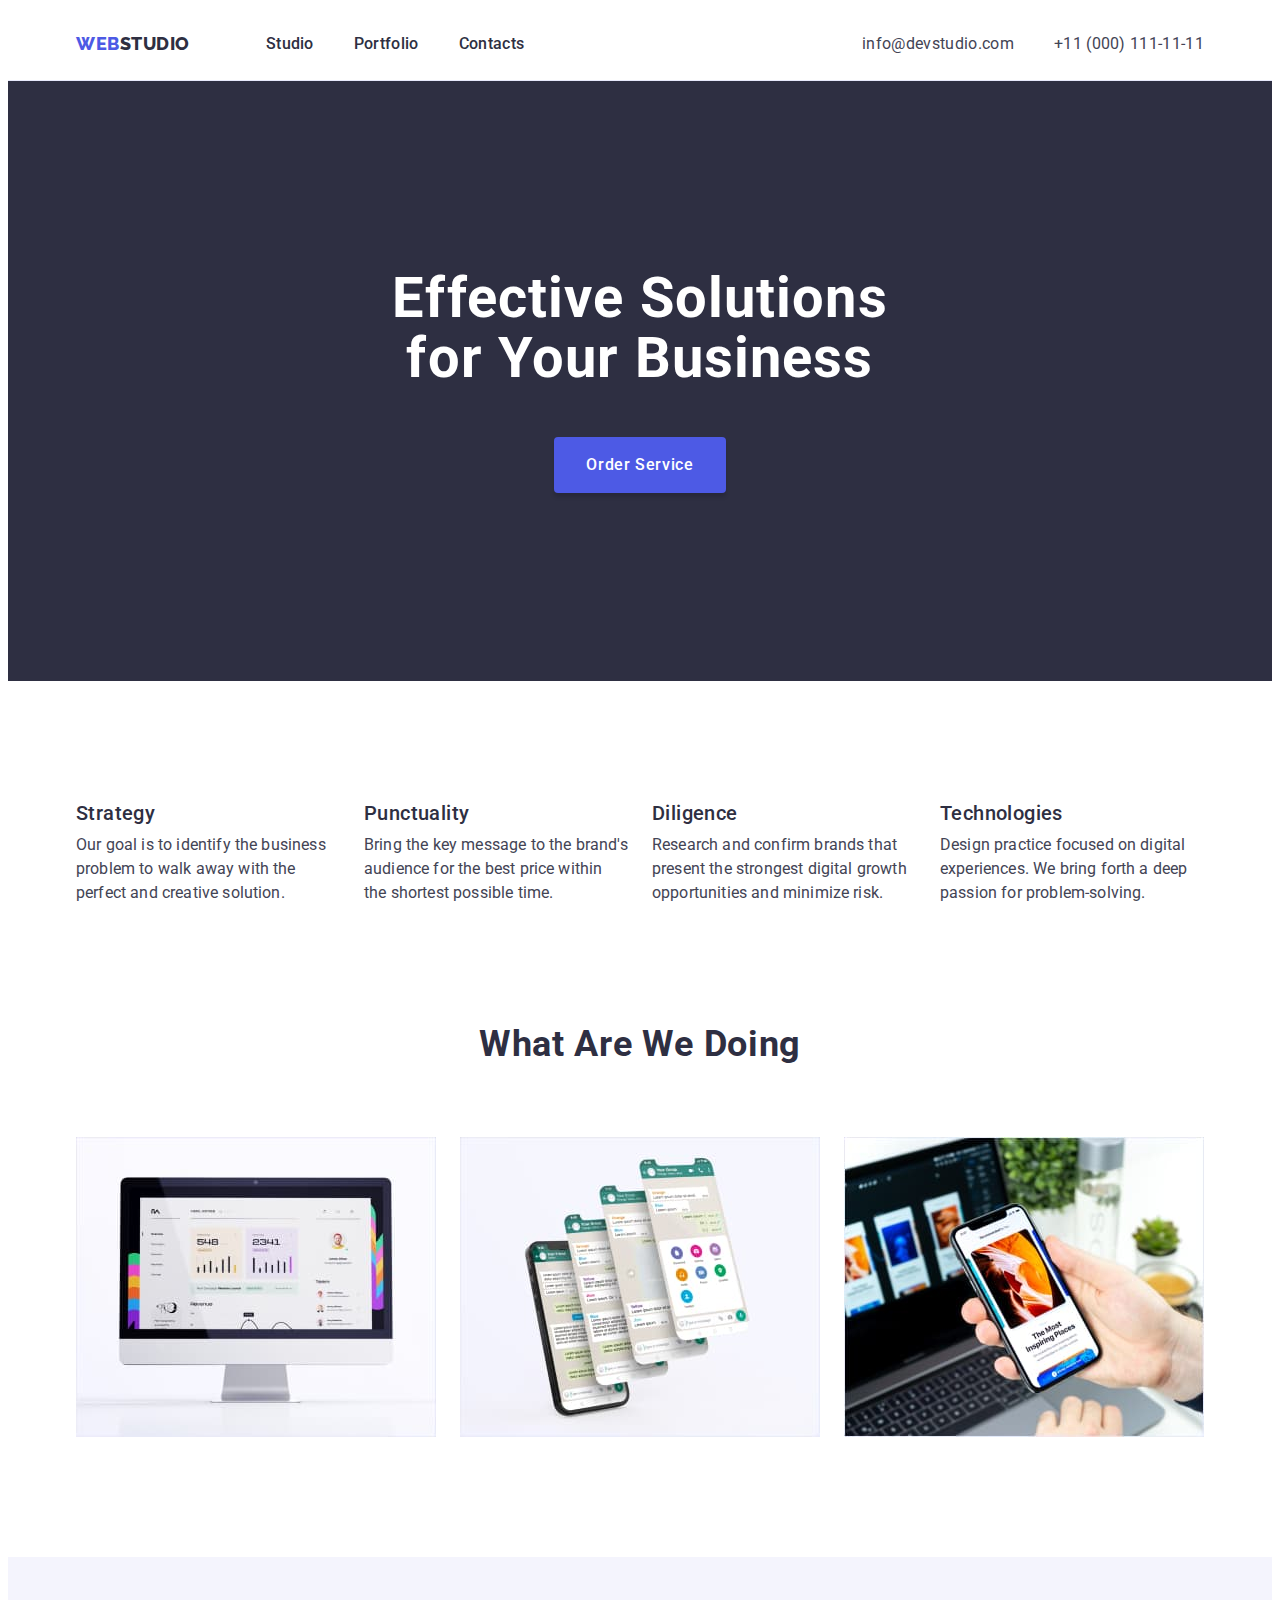
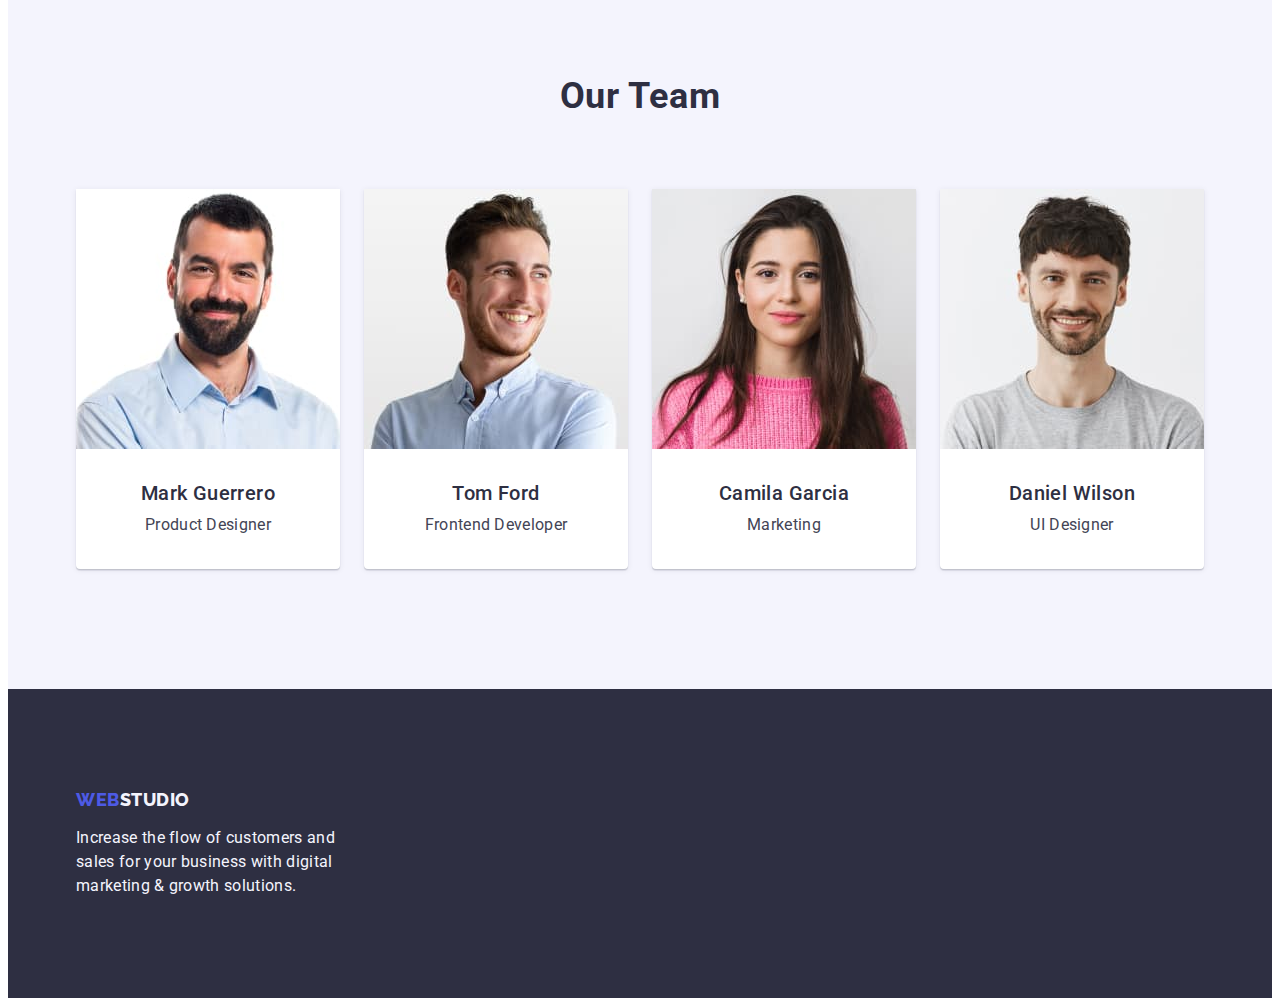
==== commit 505e4527: "Add padding, margin, div, border" ====
--- a/index.html
+++ b/index.html
@@ -67,7 +67,7 @@
           <button class="hero-button" type="button">Order Service</button>
         </div>
       </section>
-      <section class="benefits">
+      <section class="benefits section">
         <div class="container">
           <h2 class="benefits-title visuallyhidden">Company benefits</h2>
           <ul class="benefits-menu list">
@@ -138,7 +138,7 @@
         </div>
       </section>
       <!--Our Team-->
-      <section class="team">
+      <section class="team section">
         <div class="container">
           <h2 class="team-title">Our Team</h2>
           <ul class="team-menu list">
@@ -149,8 +149,10 @@
                 alt="Mark Guerrero"
                 width="264"
               />
-              <h3 class="team-subtitle">Mark Guerrero</h3>
-              <p class="team-text">Product Designer</p>
+              <div class="team-wrap">
+                <h3 class="team-subtitle">Mark Guerrero</h3>
+                <p class="team-text">Product Designer</p>
+              </div>
             </li>
             <li class="team-menu-item">
               <img
@@ -159,8 +161,10 @@
                 alt="Tom Ford"
                 width="264"
               />
-              <h3 class="team-subtitle">Tom Ford</h3>
-              <p class="team-text">Frontend Developer</p>
+              <div class="team-wrap">
+                <h3 class="team-subtitle">Tom Ford</h3>
+                <p class="team-text">Frontend Developer</p>
+              </div>
             </li>
             <li class="team-menu-item">
               <img
@@ -169,8 +173,10 @@
                 alt="Camila Garcia"
                 width="264"
               />
-              <h3 class="team-subtitle">Camila Garcia</h3>
-              <p class="team-text">Marketing</p>
+              <div class="team-wrap">
+                <h3 class="team-subtitle">Camila Garcia</h3>
+                <p class="team-text">Marketing</p>
+              </div>
             </li>
             <li class="team-menu-item">
               <img
@@ -179,8 +185,10 @@
                 alt="Daniel Wilson"
                 width="264"
               />
-              <h3 class="team-subtitle">Daniel Wilson</h3>
-              <p class="team-text">UI Designer</p>
+              <div class="team-wrap">
+                <h3 class="team-subtitle">Daniel Wilson</h3>
+                <p class="team-text">UI Designer</p>
+              </div>
             </li>
           </ul>
         </div>
--- a/css/styles.css
+++ b/css/styles.css
@@ -28,8 +28,10 @@
     cursor: pointer;
 }
 
-img{
+img{    
     display: block;
+    max-width: 100%;
+    height: auto;
 }
 
 .list{
@@ -47,11 +49,14 @@
 }
 
 .container{
-    width: 1158px;
-    margin-left: auto;
-    margin-right: auto;
-    padding-left: 15px;
-    padding-right: 15px;
+    max-width: 1128px;
+    padding: 0 15px;
+    margin: 0 auto;
+}
+
+.section{
+    padding-top: 120px;
+    padding-bottom: 120px;
 }
 
 /*---------------HEADER---------------*/
@@ -63,10 +68,7 @@
 .header-main {
     padding-top: 24px;
     padding-bottom: 24px;
-    border: solid 1px #E7E9FC;
-    border-top:none;
-    border-right: none;
-    border-left: none;
+    border-bottom: solid 1px #E7E9FC;    
 }
 
 .nav-main {
@@ -150,11 +152,11 @@
 /*---------------HERO---------------*/
 .hero {
     background-color: var(--color-main-text);    
-}
-
-.hero-container{
     padding-top: 188px;
-    padding-bottom: 188px; 
+    padding-bottom: 188px;
+}
+
+.hero-container{    
 }
 
 .hero-title {      
@@ -182,6 +184,7 @@
     padding: 16px 32px;
     margin: 0 auto;
     display: block;
+    border:none;
 }
 
 .hero-button:hover,
@@ -191,7 +194,8 @@
 
 /*---------------BENEFITS---------------*/
 
-.benefits {}
+.benefits {
+}
 
 .benefits-title {      
 }
@@ -202,11 +206,11 @@
     justify-content: center;
     flex-wrap: wrap;
     gap: 24px;
-    padding-top: 120px;
-    padding-bottom: 120px;    
-}
-
-.benefits-menu-item {}
+}
+
+.benefits-menu-item {
+    width: calc((100% - 72px) / 4);
+}
 
 .benefits-subtitle {
     font-weight: 500;
@@ -225,7 +229,9 @@
 }
 
 /*---------------WE DOING---------------*/
-.we-doing {}
+.we-doing {
+    padding-bottom: 120px;
+}
 
 .we-doing-title {
     font-size: 36px;
@@ -240,20 +246,22 @@
     display: flex;
     align-items: center;
     gap: 24px;
-    padding-top: 72px;
-    padding-bottom: 120px;
+    margin-top: 72px;    
     justify-content: center;
     flex-wrap: wrap;
 }
 
-.we-doing-menu-item {}
-
-.we-doing-img {}
+.we-doing-menu-item {
+    width: calc((100% - 48px) / 3);
+}
+
+.we-doing-img {
+}
 
 /*---------------TEAM---------------*/
 
 .team {
-    background-color: var(--color-footer-fon);    
+    background-color: var(--color-footer-fon); 
 }
 
 .team-title {
@@ -263,15 +271,13 @@
     letter-spacing: 0.02em;
     text-transform: capitalize;
     color: var(--color-main-text);
-    padding-top: 120px;
-    padding-bottom: 72px;
+    margin-bottom: 72px;    
 }
 
 .team-menu {
     display: flex;
     align-items: center;
-    gap: 24px;        
-    padding-bottom: 120px;
+    gap: 24px;            
     justify-content: center;
     flex-wrap: wrap;
 }
@@ -280,9 +286,11 @@
     background-color: var(--color-fon-text-button);
     box-shadow: 0px 1px 6px rgba(46, 47, 66, 0.08), 0px 1px 1px rgba(46, 47, 66, 0.16), 0px 2px 1px rgba(46, 47, 66, 0.08);
     border-radius: 0px 0px 4px 4px;
-}
-
-.team-img {}
+    width: calc((100% - 72px) / 4);
+}
+
+.team-img {
+}
 
 .team-subtitle {
     font-weight: 500;
@@ -291,7 +299,6 @@
     text-align: center;
     letter-spacing: 0.02em;
     color: var(--color-main-text);
-    margin-top: 32px;
     margin-bottom: 8px;
 }
 
@@ -299,17 +306,23 @@
     line-height: 1.5;
     text-align: center;
     letter-spacing: 0.02em;
-    color: var(--color-second-text);
-    margin-bottom: 32px;
+    color: var(--color-second-text);   
+}
+
+.team-wrap{
+    padding-top: 32px;
+    padding-bottom: 32px;
 }
 
 /*---------------PROJECTS---------------*/
 
 .projects-container{
+}
+    
+.projects {
     padding-top: 96px;
     padding-bottom: 120px;
 }
-.projects {}
 
 .projects-title {}
 
@@ -319,10 +332,10 @@
     gap: 24px;
     justify-content: center;
     flex-wrap: wrap;
-    padding-bottom: 72px;
-}
-
-.projects-menu-item-button {    
+    margin-bottom: 72px;
+}
+
+.projects-menu-item-button {     
 }
 
 .projects-button {
@@ -348,11 +361,10 @@
 }
 
 .projects-menu-item {
-    border: 1px solid #E7E9FC;
-}
-
-.projects-img {
-    padding-bottom: 32px;
+    width: calc((100% - 48px) / 3);
+}
+
+.projects-img {    
 }
 
 .projects-subtitle {
@@ -361,16 +373,15 @@
     line-height: 1.2;
     letter-spacing: 0.02em;
     color: var(--color-main-text);
-    padding-bottom: 8px;
-    padding-left: 16px;
+    margin-bottom: 8px;
+    
 }
 
 .projects-text {
     line-height: 1.5;
     letter-spacing: 0.02em;
     color: var(--color-second-text);
-    padding-bottom: 32px;
-    padding-left: 16px;
+    
 }
 
 .projects-text-button:hover,
@@ -390,6 +401,14 @@
 .project-link:focus {
     color: var(--color-hover);
 }
+
+.projects-wrap {
+    padding-top: 32px;
+    padding-bottom: 32px;
+    padding-left: 16px;
+    border: 1px solid #E7E9FC;
+    border-top:none;
+}
 /*---------------FOOTER---------------*/
 
 .footer-main{
@@ -413,14 +432,14 @@
 /*-----------HIDDEN TEXT---------------------*/
 
 .visuallyhidden {
-    border: 0;
-    clip: rect(0 0 0 0);
-    clip-path: inset(50%);
+    position: absolute;
     width: 1px;
     height: 1px;
     margin: -1px;
+    border: 0;
+    padding: 0;
+    white-space: nowrap;
+    clip-path: inset(100%);
+    clip: rect(0 0 0 0);
     overflow: hidden;
-    padding: 0;
-    position: relative; /* different - for reading order in macOS VO*/
-    display: inline-block; /* new - for reading order in macOS VO*/
 }